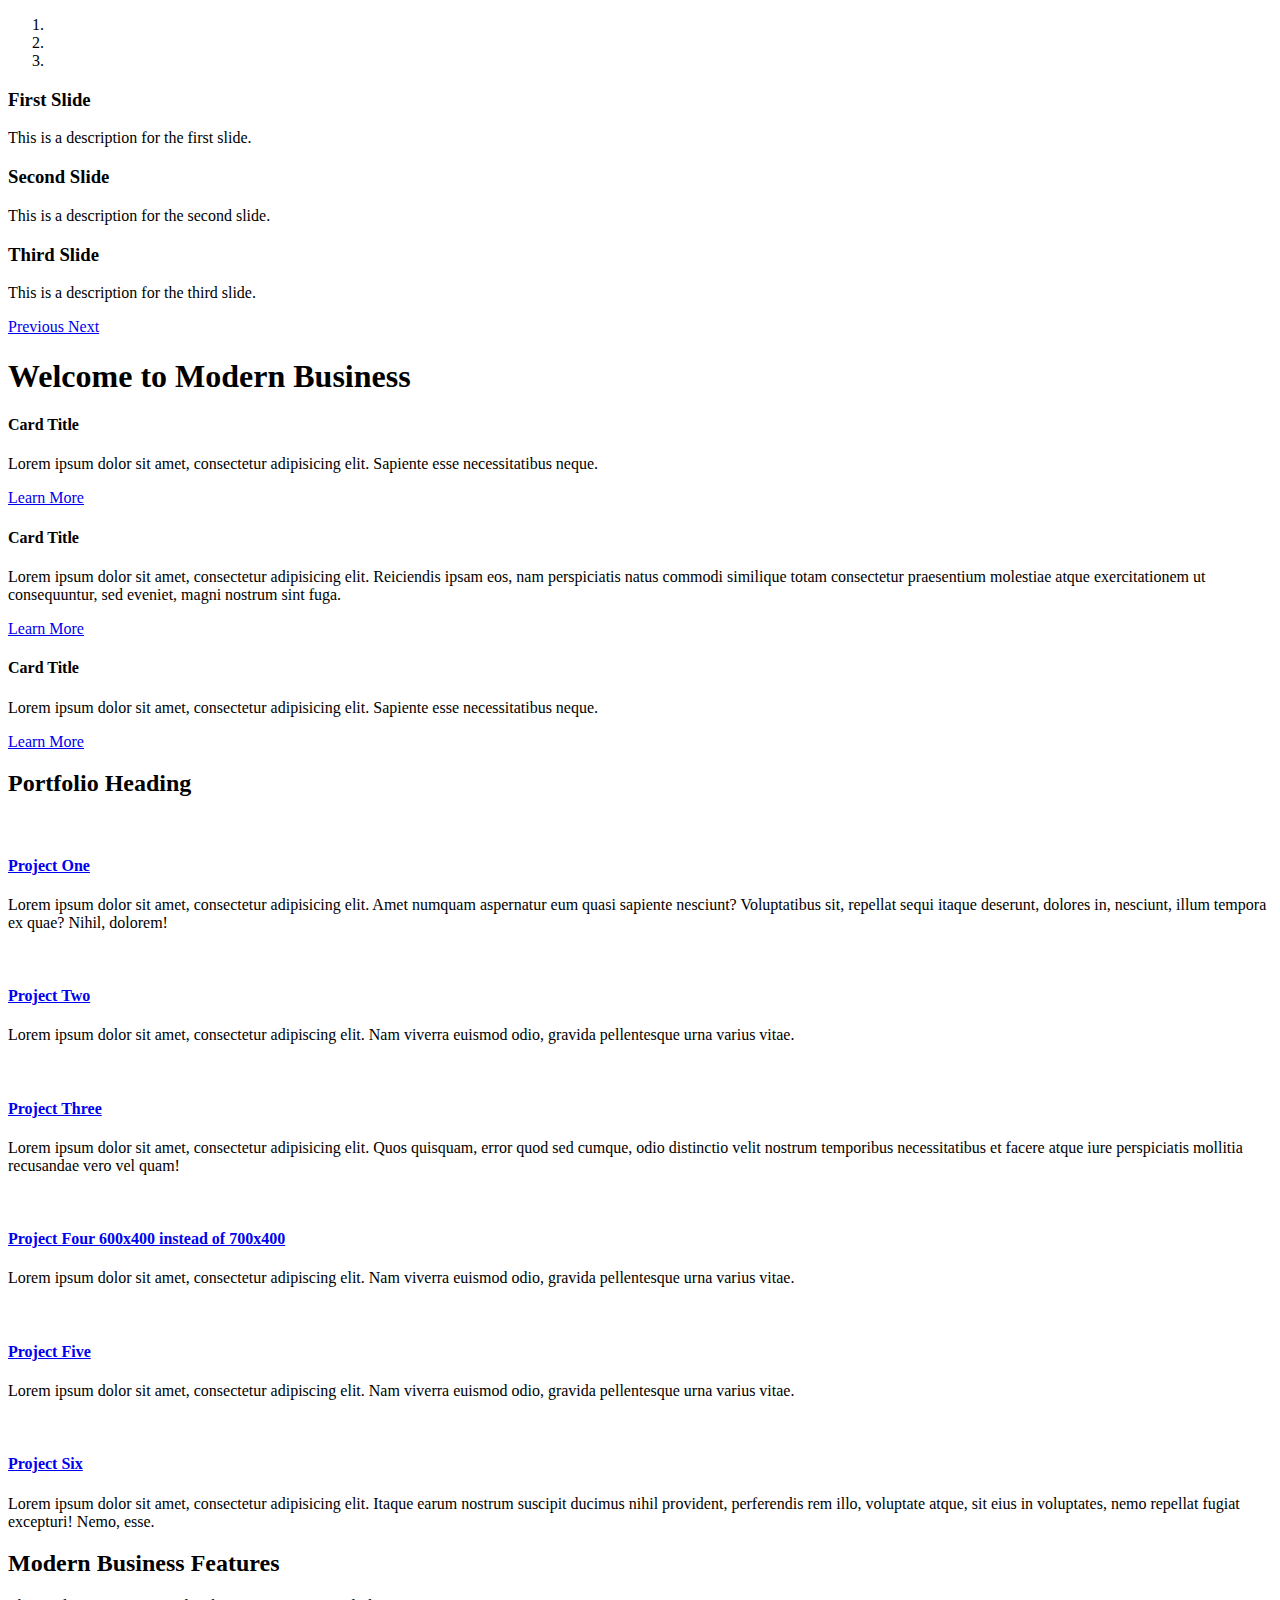
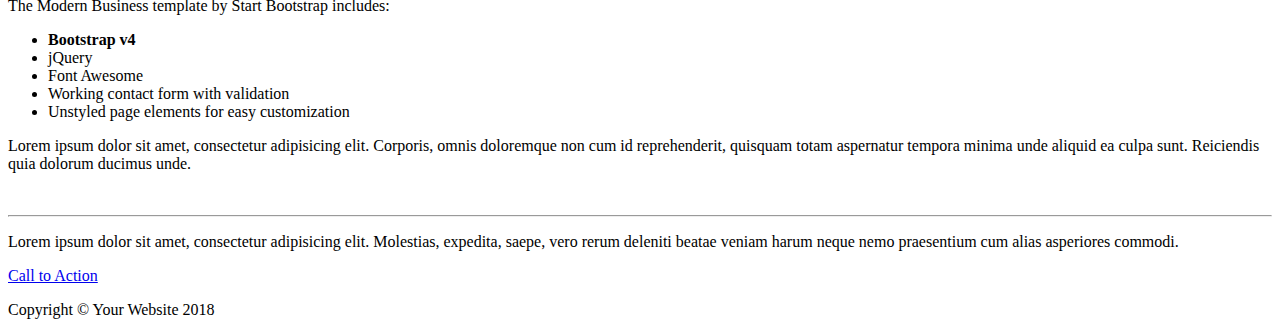
==== index.html @ fb36be90 "added favicon" ====
<!DOCTYPE html>
<html lang="en">

<head>

  <meta charset="utf-8">
  <meta http-equiv="X-UA-Compatible" content="IE=edge">

<meta name="viewport" content="width=device-width, initial-scale-1, shrink-to-fit=no">



  <meta name="description" content="Lunai Crystal">
  <meta name="author" content="Cynthia Prentice">

  <title>Lunai Crystal</title>

  <!-- Bootstrap core CSS -->
  <link href="vendor/bootstrap/css/bootstrap.min.css" rel="stylesheet">

  <!-- Custom styles for this template -->
  <link href="css/modern-business.css" rel="stylesheet">
  <link href="css/style.css" rel="stylesheet">
  <link rel="shortcut icon" href="./images/favicon-32x32.png" type="image/x-icon">
  
</head>

<body>

  <!-- (1)Navigation -->
  <!-- TODO implement responsive navigation that matches your IA design -->
  <!-- TODO put this nav on every page -->
  <nav class="navbar navbar-expand-lg navbar-dark bg-dark fixed-top">
    
  </nav>

  <header>
    <div id="carouselExampleIndicators" class="carousel slide" data-ride="carousel">
      <ol class="carousel-indicators">
        <li data-target="#carouselExampleIndicators" data-slide-to="0" class="active"></li>
        <li data-target="#carouselExampleIndicators" data-slide-to="1"></li>
        <li data-target="#carouselExampleIndicators" data-slide-to="2"></li>
      </ol>

      <!-- Wrapper for slides -->

      <!-- TODO: (2)Add images to your repository and update this code so the carousel has proper slides. -->

      <div class="carousel-inner" role="listbox">
        <!-- Slide One - Set the background image for this slide in the line below -->
        <div class="carousel-item active" style="background-image: url('http://placehold.it/1900x1080')">
          <div class="carousel-caption d-none d-md-block">
            <h3>First Slide</h3>
            <p>This is a description for the first slide.</p>
          </div>
        </div>
        <!-- Slide Two - Set the background image for this slide in the line below -->
        <div class="carousel-item" style="background-image: url('http://placehold.it/1900x1080')">
          <div class="carousel-caption d-none d-md-block">
            <h3>Second Slide</h3>
            <p>This is a description for the second slide.</p>
          </div>
        </div>
        <!-- Slide Three - Set the background image for this slide in the line below -->
        <div class="carousel-item" style="background-image: url('http://placehold.it/1900x1080')">
          <div class="carousel-caption d-none d-md-block">
            <h3>Third Slide</h3>
            <p>This is a description for the third slide.</p>
          </div>
        </div>
      </div>
      <a class="carousel-control-prev" href="#carouselExampleIndicators" role="button" data-slide="prev">
        <span class="carousel-control-prev-icon" aria-hidden="true"></span>
        <span class="sr-only">Previous</span>
      </a>
      <a class="carousel-control-next" href="#carouselExampleIndicators" role="button" data-slide="next">
        <span class="carousel-control-next-icon" aria-hidden="true"></span>
        <span class="sr-only">Next</span>
      </a>
    </div>
  </header>

  <!-- Page Content -->
  <div class="container">
    <h1 class="my-4">Welcome to Modern Business</h1>

    <!-- Marketing Icons Section -->
    <div class="row">
      <div class="col-lg-4 mb-4">
        <div class="card h-100">
          <h4 class="card-header">Card Title</h4>
          <div class="card-body">
            <p class="card-text">Lorem ipsum dolor sit amet, consectetur adipisicing elit. Sapiente esse necessitatibus neque.</p>
          </div>
          <div class="card-footer">
            <a href="#" class="btn btn-primary">Learn More</a>
          </div>
        </div>
      </div>
      <div class="col-lg-4 mb-4">
        <div class="card h-100">
          <h4 class="card-header">Card Title</h4>
          <div class="card-body">
            <p class="card-text">Lorem ipsum dolor sit amet, consectetur adipisicing elit. Reiciendis ipsam eos, nam perspiciatis natus commodi
              similique totam consectetur praesentium molestiae atque exercitationem ut consequuntur, sed eveniet, magni
              nostrum sint fuga.</p>
              </div>
          <div class="card-footer">
            <a href="#" class="btn btn-primary">Learn More</a>
          </div>
        </div>
      </div>
      <div class="col-lg-4 mb-4">
        <div class="card h-100">
          <h4 class="card-header">Card Title</h4>
          <div class="card-body">
            <p class="card-text">Lorem ipsum dolor sit amet, consectetur adipisicing elit. Sapiente esse necessitatibus neque.</p>
          </div>
          <div class="card-footer">
            <a href="#" class="btn btn-primary">Learn More</a>
          </div>
        </div>
      </div>
    </div>
    <!-- /.row -->


    <!-- Portfolio Section -->
     <!-- (3)TODO: Add the proper "row" and "col" classes to make this display work the way it should. -->
    <!-- This section shoudld be contained in a row. -->
    <!-- This section should have columns that are 4 units wide at size "md" and above, but 6 units wide at size "sm" and below. -->

    <h2>Portfolio Heading</h2>

    <div class="row">
      <div class="portfolio-item">
        <div class="card h-100">
          <a href="#">
            <img class="card-img-top" src="http://placehold.it/700x450" alt="">
          </a>
          <div class="card-body">
            <h4 class="card-title">
              <a href="#">Project One</a>
            </h4>
            <p class="card-text">Lorem ipsum dolor sit amet, consectetur adipisicing elit. Amet numquam aspernatur eum quasi sapiente nesciunt?
              Voluptatibus sit, repellat sequi itaque deserunt, dolores in, nesciunt, illum tempora ex quae? Nihil, dolorem!</p>
          </div>
        </div>
      </div>
      <div class="portfolio-item">
        <div class="card h-100">
          <a href="#">
            <img class="card-img-top" src="http://placehold.it/700x450" alt="">
          </a>
                    <div class="card-body">
            <h4 class="card-title">
              <a href="#">Project Two</a>
            </h4>
            <p class="card-text">Lorem ipsum dolor sit amet, consectetur adipiscing elit. Nam viverra euismod odio, gravida pellentesque urna
              varius vitae.</p>
        </div>
      </div>
    </div>
    <div class="portfolio-item">
      <div class="card h-100">
        <a href="#">
          <img class="card-img-top" src="http://placehold.it/700x450" alt="">
        </a>
        <div class="card-body">       
               <h4 class="card-title">
          <a href="#">Project Three</a>
        </h4>
        <p class="card-text">Lorem ipsum dolor sit amet, consectetur adipisicing elit. Quos quisquam, error quod sed cumque, odio distinctio
          velit nostrum temporibus necessitatibus et facere atque iure perspiciatis mollitia recusandae vero vel quam!</p>
      </div>
        </div>
      </div>
      <div class="portfolio-item">
        <div class="card h-100">
          <a href="#">
            <img class="card-img-top" src="http://placehold.it/700x450" alt="">
          </a>
          <div class="card-body">
            <h4 class="card-title">
              <a href="#">Project Four 600x400 instead of 700x400</a>
            </h4>
            <p class="card-text">Lorem ipsum dolor sit amet, consectetur adipiscing elit. Nam viverra euismod odio, gravida pellentesque urna
              varius vitae.</p>
          </div>
        </div>
      </div>
      <div class="portfolio-item">
        <div class="card h-100">
          <a href="#">
            <img class="card-img-top" src="http://placehold.it/700x450" alt="">
          </a>
          <div class="card-body">
            <h4 class="card-title">
              <a href="#">Project Five</a>
            </h4>
            <p class="card-text">Lorem ipsum dolor sit amet, consectetur adipiscing elit. Nam viverra euismod odio, gravida pellentesque urna
              varius vitae.</p>
          </div>
        </div>
      </div>
      <div class="portfolio-item">
        <div class="card h-100">
          <a href="#">
            <img class="card-img-top" src="http://placehold.it/700x450" alt="">
          </a>
          <div class="card-body">
            <h4 class="card-title">
              <a href="#">Project Six</a>
            </h4>
            <p class="card-text">Lorem ipsum dolor sit amet, consectetur adipisicing elit. Itaque earum nostrum suscipit ducimus nihil provident,
              perferendis rem illo, voluptate atque, sit eius in voluptates, nemo repellat fugiat excepturi! Nemo, esse.</p>
          </div>
        </div>
      </div>
    </div>
    <!-- /.row -->

    <!-- Features Section -->
    <div class="row">
      <div class="col-lg-6">
        <h2>Modern Business Features</h2>
        <p>The Modern Business template by Start Bootstrap includes:</p>
        <ul>
          <li>
            <strong>Bootstrap v4</strong>
          </li>
          <li>jQuery</li>
          <li>Font Awesome</li>
          <li>Working contact form with validation</li>
          <li>Unstyled page elements for easy customization</li>
        </ul>
        <p>Lorem ipsum dolor sit amet, consectetur adipisicing elit. Corporis, omnis doloremque non cum id reprehenderit, quisquam
            totam aspernatur tempora minima unde aliquid ea culpa sunt. Reiciendis quia dolorum ducimus unde.
          </p>      
        </div>
      <div class="col-lg-6">
        <img class="img-fluid rounded" src="http://placehold.it/700x450" alt="">
      </div>
    </div>
    <!-- /.row -->

    <hr>

    <!-- Call to Action Section -->
    <div class="row mb-4">
        <div class="col-md-8">
            <p>Lorem ipsum dolor sit amet, consectetur adipisicing elit. Molestias, expedita, saepe, vero rerum deleniti beatae
              veniam harum neque nemo praesentium cum alias asperiores commodi.</p>
          </div>
      <div class="col-md-4">
        <a class="btn btn-lg btn-secondary btn-block" href="#">Call to Action</a>
      </div>
    </div>

  </div>
  <!-- /.container -->

  <!-- Footer -->
  <footer class="py-5 bg-dark">
  <!-- (4)TODO User flex-box to replace the centered paragraph with copyright and date with 2 paragraphs: the first paragraph is left aligned and contains copyright and date 
      and one that is right aligned and contains your name.
      Put the footer on every page.
    -->
    <div class="container">
        <p class="m-0 text-center text-white">Copyright &copy; Your Website 2018</p>
      </div>
    <!-- /.container -->
  </footer>

  <!-- Bootstrap core JavaScript -->
  <script src="vendor/jquery/jquery.min.js"></script>
  <script src="vendor/bootstrap/js/bootstrap.bundle.min.js"></script>

</body>

</html>
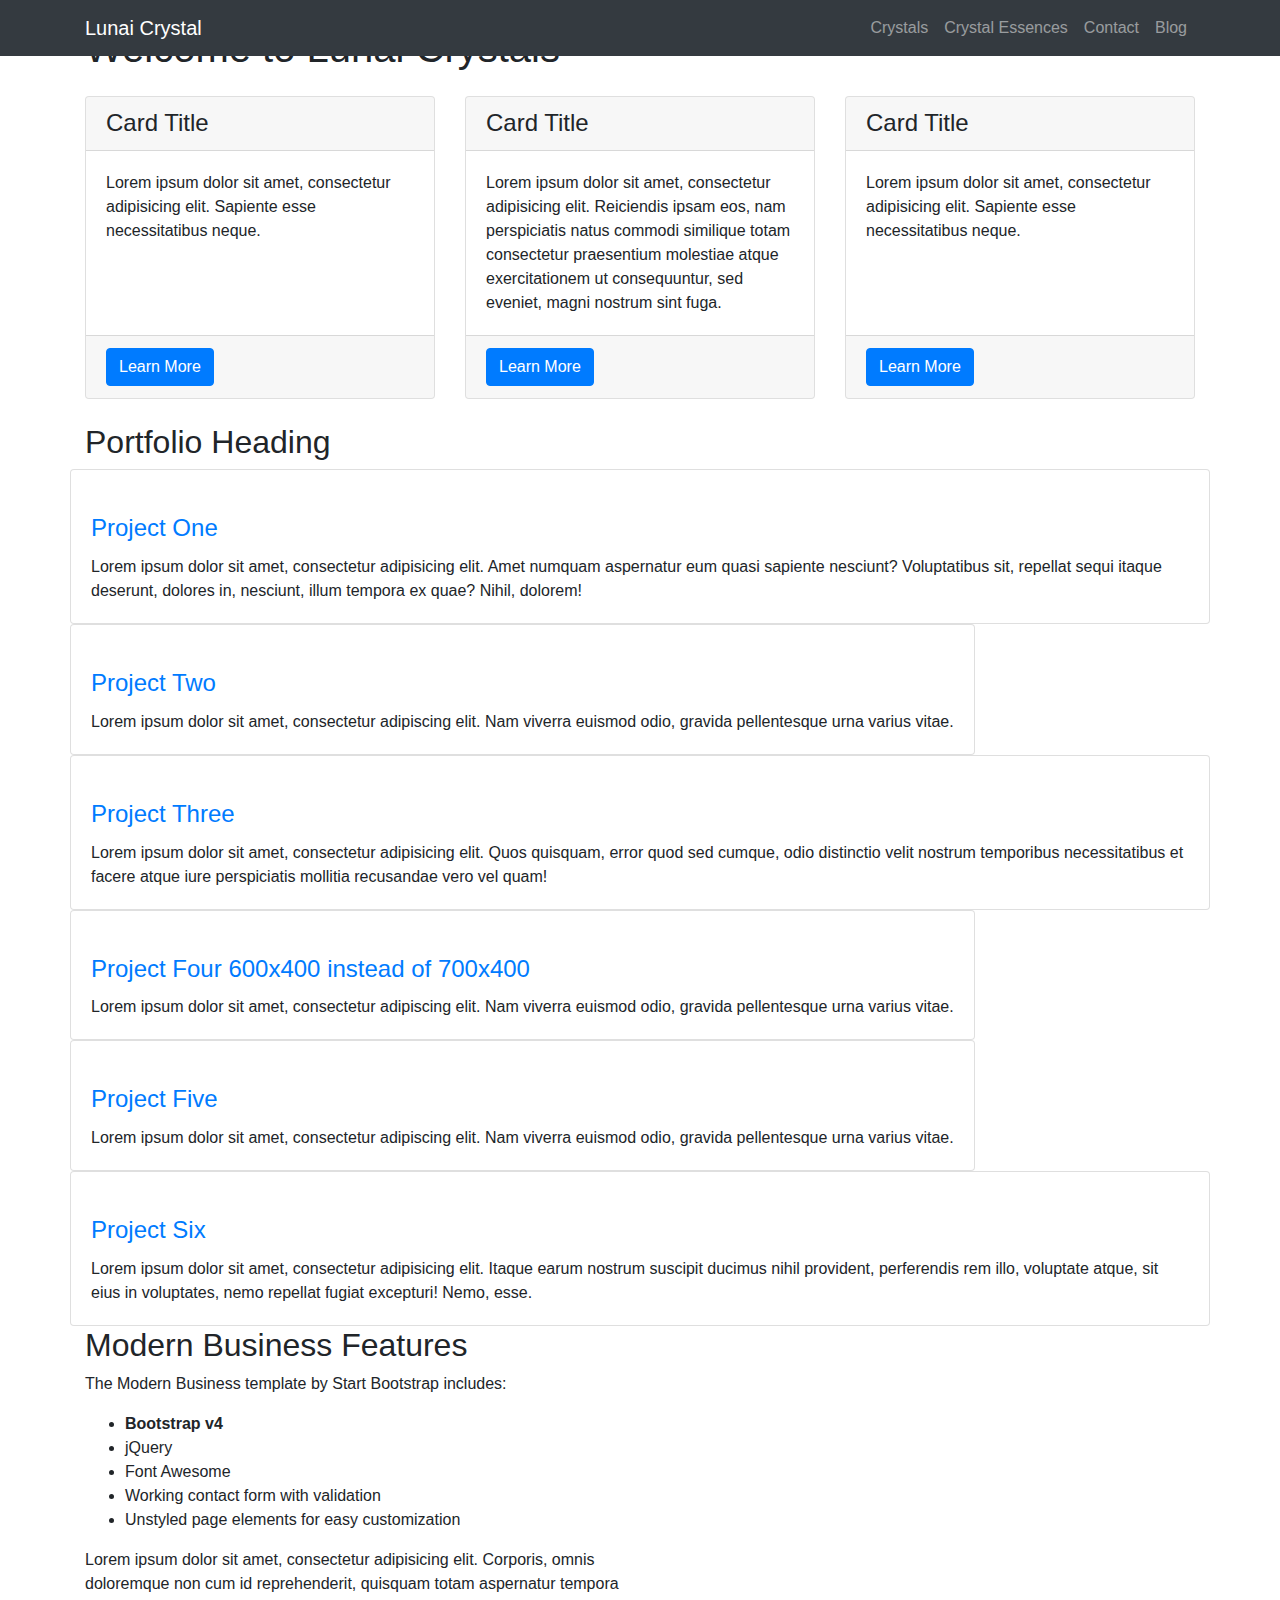
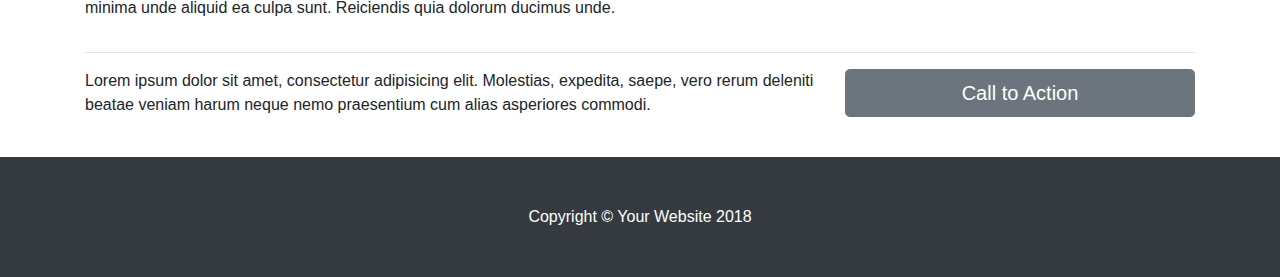
==== commit 8680cfba: "added nav bar to all pages and carousel to index.html" ====
--- a/index.html
+++ b/index.html
@@ -6,7 +6,7 @@
   <meta charset="utf-8">
   <meta http-equiv="X-UA-Compatible" content="IE=edge">
 
-<meta name="viewport" content="width=device-width, initial-scale-1, shrink-to-fit=no">
+  <meta name="viewport" content="width=device-width, initial-scale-1, shrink-to-fit=no">
 
 
 
@@ -22,16 +22,37 @@
   <link href="css/modern-business.css" rel="stylesheet">
   <link href="css/style.css" rel="stylesheet">
   <link rel="shortcut icon" href="./images/favicon-32x32.png" type="image/x-icon">
-  
+
 </head>
 
 <body>
 
-  <!-- (1)Navigation -->
-  <!-- TODO implement responsive navigation that matches your IA design -->
-  <!-- TODO put this nav on every page -->
-  <nav class="navbar navbar-expand-lg navbar-dark bg-dark fixed-top">
-    
+   <!-- Navigation -->
+  <nav class="navbar fixed-top navbar-expand-lg navbar-dark bg-dark fixed-top">
+    <div class="container">
+      <a class="navbar-brand" href="index.html">Lunai Crystal</a>
+      <button class="navbar-toggler navbar-toggler-right" type="button" data-toggle="collapse"
+        data-target="#navbarResponsive" aria-controls="navbarResponsive" aria-expanded="false"
+        aria-label="Toggle navigation">
+        <span class="navbar-toggler-icon"></span>
+      </button>
+      <div class="collapse navbar-collapse" id="navbarResponsive">
+        <ul class="navbar-nav ml-auto">
+          <li class="nav-item">
+            <a class="nav-link" href="Crystals.html">Crystals</a>
+          </li>
+          <li class="nav-item">
+            <a class="nav-link" href="Crystals_Essences.html">Crystal Essences</a>
+          </li>
+          <li class="nav-item">
+            <a class="nav-link" href="contact.html">Contact</a>
+          </li>
+          <li class="nav-item">
+            <a class="nav-link" href="blog.html">Blog</a>
+          </li>
+        </ul>
+      </div>
+    </div>
   </nav>
 
   <header>
@@ -47,25 +68,22 @@
       <!-- TODO: (2)Add images to your repository and update this code so the carousel has proper slides. -->
 
       <div class="carousel-inner" role="listbox">
-        <!-- Slide One - Set the background image for this slide in the line below -->
-        <div class="carousel-item active" style="background-image: url('http://placehold.it/1900x1080')">
+        <!-- Slide One  -->
+        <div class="carousel-item active" style="background-image: url('images/carousel/multicolor_stones_1900x1080.jpg')">
           <div class="carousel-caption d-none d-md-block">
-            <h3>First Slide</h3>
-            <p>This is a description for the first slide.</p>
-          </div>
-        </div>
-        <!-- Slide Two - Set the background image for this slide in the line below -->
-        <div class="carousel-item" style="background-image: url('http://placehold.it/1900x1080')">
+            
+          </div>
+        </div>
+        <!-- Slide Two -->
+        <div class="carousel-item" style="background-image: url('images/carousel/Blue_crystals_1900x1080.jpg')">
           <div class="carousel-caption d-none d-md-block">
-            <h3>Second Slide</h3>
-            <p>This is a description for the second slide.</p>
-          </div>
-        </div>
-        <!-- Slide Three - Set the background image for this slide in the line below -->
-        <div class="carousel-item" style="background-image: url('http://placehold.it/1900x1080')">
+           
+          </div>
+        </div>
+        <!-- Slide Three -->
+        <div class="carousel-item" style="background-image: url('images/carousel/AmethystCloseUp_1900x1080.jpg')">
           <div class="carousel-caption d-none d-md-block">
-            <h3>Third Slide</h3>
-            <p>This is a description for the third slide.</p>
+           
           </div>
         </div>
       </div>
@@ -82,7 +100,7 @@
 
   <!-- Page Content -->
   <div class="container">
-    <h1 class="my-4">Welcome to Modern Business</h1>
+    <h1 class="my-4">Welcome to Lunai Crystals</h1>
 
     <!-- Marketing Icons Section -->
     <div class="row">
@@ -90,7 +108,8 @@
         <div class="card h-100">
           <h4 class="card-header">Card Title</h4>
           <div class="card-body">
-            <p class="card-text">Lorem ipsum dolor sit amet, consectetur adipisicing elit. Sapiente esse necessitatibus neque.</p>
+            <p class="card-text">Lorem ipsum dolor sit amet, consectetur adipisicing elit. Sapiente esse necessitatibus
+              neque.</p>
           </div>
           <div class="card-footer">
             <a href="#" class="btn btn-primary">Learn More</a>
@@ -101,10 +120,11 @@
         <div class="card h-100">
           <h4 class="card-header">Card Title</h4>
           <div class="card-body">
-            <p class="card-text">Lorem ipsum dolor sit amet, consectetur adipisicing elit. Reiciendis ipsam eos, nam perspiciatis natus commodi
+            <p class="card-text">Lorem ipsum dolor sit amet, consectetur adipisicing elit. Reiciendis ipsam eos, nam
+              perspiciatis natus commodi
               similique totam consectetur praesentium molestiae atque exercitationem ut consequuntur, sed eveniet, magni
               nostrum sint fuga.</p>
-              </div>
+          </div>
           <div class="card-footer">
             <a href="#" class="btn btn-primary">Learn More</a>
           </div>
@@ -114,7 +134,8 @@
         <div class="card h-100">
           <h4 class="card-header">Card Title</h4>
           <div class="card-body">
-            <p class="card-text">Lorem ipsum dolor sit amet, consectetur adipisicing elit. Sapiente esse necessitatibus neque.</p>
+            <p class="card-text">Lorem ipsum dolor sit amet, consectetur adipisicing elit. Sapiente esse necessitatibus
+              neque.</p>
           </div>
           <div class="card-footer">
             <a href="#" class="btn btn-primary">Learn More</a>
@@ -126,7 +147,7 @@
 
 
     <!-- Portfolio Section -->
-     <!-- (3)TODO: Add the proper "row" and "col" classes to make this display work the way it should. -->
+    <!-- (3)TODO: Add the proper "row" and "col" classes to make this display work the way it should. -->
     <!-- This section shoudld be contained in a row. -->
     <!-- This section should have columns that are 4 units wide at size "md" and above, but 6 units wide at size "sm" and below. -->
 
@@ -142,37 +163,42 @@
             <h4 class="card-title">
               <a href="#">Project One</a>
             </h4>
-            <p class="card-text">Lorem ipsum dolor sit amet, consectetur adipisicing elit. Amet numquam aspernatur eum quasi sapiente nesciunt?
-              Voluptatibus sit, repellat sequi itaque deserunt, dolores in, nesciunt, illum tempora ex quae? Nihil, dolorem!</p>
-          </div>
-        </div>
-      </div>
-      <div class="portfolio-item">
-        <div class="card h-100">
-          <a href="#">
-            <img class="card-img-top" src="http://placehold.it/700x450" alt="">
-          </a>
-                    <div class="card-body">
+            <p class="card-text">Lorem ipsum dolor sit amet, consectetur adipisicing elit. Amet numquam aspernatur eum
+              quasi sapiente nesciunt?
+              Voluptatibus sit, repellat sequi itaque deserunt, dolores in, nesciunt, illum tempora ex quae? Nihil,
+              dolorem!</p>
+          </div>
+        </div>
+      </div>
+      <div class="portfolio-item">
+        <div class="card h-100">
+          <a href="#">
+            <img class="card-img-top" src="http://placehold.it/700x450" alt="">
+          </a>
+          <div class="card-body">
             <h4 class="card-title">
               <a href="#">Project Two</a>
             </h4>
-            <p class="card-text">Lorem ipsum dolor sit amet, consectetur adipiscing elit. Nam viverra euismod odio, gravida pellentesque urna
+            <p class="card-text">Lorem ipsum dolor sit amet, consectetur adipiscing elit. Nam viverra euismod odio,
+              gravida pellentesque urna
               varius vitae.</p>
-        </div>
-      </div>
-    </div>
-    <div class="portfolio-item">
-      <div class="card h-100">
-        <a href="#">
-          <img class="card-img-top" src="http://placehold.it/700x450" alt="">
-        </a>
-        <div class="card-body">       
-               <h4 class="card-title">
-          <a href="#">Project Three</a>
-        </h4>
-        <p class="card-text">Lorem ipsum dolor sit amet, consectetur adipisicing elit. Quos quisquam, error quod sed cumque, odio distinctio
-          velit nostrum temporibus necessitatibus et facere atque iure perspiciatis mollitia recusandae vero vel quam!</p>
-      </div>
+          </div>
+        </div>
+      </div>
+      <div class="portfolio-item">
+        <div class="card h-100">
+          <a href="#">
+            <img class="card-img-top" src="http://placehold.it/700x450" alt="">
+          </a>
+          <div class="card-body">
+            <h4 class="card-title">
+              <a href="#">Project Three</a>
+            </h4>
+            <p class="card-text">Lorem ipsum dolor sit amet, consectetur adipisicing elit. Quos quisquam, error quod sed
+              cumque, odio distinctio
+              velit nostrum temporibus necessitatibus et facere atque iure perspiciatis mollitia recusandae vero vel
+              quam!</p>
+          </div>
         </div>
       </div>
       <div class="portfolio-item">
@@ -184,7 +210,8 @@
             <h4 class="card-title">
               <a href="#">Project Four 600x400 instead of 700x400</a>
             </h4>
-            <p class="card-text">Lorem ipsum dolor sit amet, consectetur adipiscing elit. Nam viverra euismod odio, gravida pellentesque urna
+            <p class="card-text">Lorem ipsum dolor sit amet, consectetur adipiscing elit. Nam viverra euismod odio,
+              gravida pellentesque urna
               varius vitae.</p>
           </div>
         </div>
@@ -198,7 +225,8 @@
             <h4 class="card-title">
               <a href="#">Project Five</a>
             </h4>
-            <p class="card-text">Lorem ipsum dolor sit amet, consectetur adipiscing elit. Nam viverra euismod odio, gravida pellentesque urna
+            <p class="card-text">Lorem ipsum dolor sit amet, consectetur adipiscing elit. Nam viverra euismod odio,
+              gravida pellentesque urna
               varius vitae.</p>
           </div>
         </div>
@@ -212,8 +240,10 @@
             <h4 class="card-title">
               <a href="#">Project Six</a>
             </h4>
-            <p class="card-text">Lorem ipsum dolor sit amet, consectetur adipisicing elit. Itaque earum nostrum suscipit ducimus nihil provident,
-              perferendis rem illo, voluptate atque, sit eius in voluptates, nemo repellat fugiat excepturi! Nemo, esse.</p>
+            <p class="card-text">Lorem ipsum dolor sit amet, consectetur adipisicing elit. Itaque earum nostrum suscipit
+              ducimus nihil provident,
+              perferendis rem illo, voluptate atque, sit eius in voluptates, nemo repellat fugiat excepturi! Nemo, esse.
+            </p>
           </div>
         </div>
       </div>
@@ -234,10 +264,11 @@
           <li>Working contact form with validation</li>
           <li>Unstyled page elements for easy customization</li>
         </ul>
-        <p>Lorem ipsum dolor sit amet, consectetur adipisicing elit. Corporis, omnis doloremque non cum id reprehenderit, quisquam
-            totam aspernatur tempora minima unde aliquid ea culpa sunt. Reiciendis quia dolorum ducimus unde.
-          </p>      
-        </div>
+        <p>Lorem ipsum dolor sit amet, consectetur adipisicing elit. Corporis, omnis doloremque non cum id
+          reprehenderit, quisquam
+          totam aspernatur tempora minima unde aliquid ea culpa sunt. Reiciendis quia dolorum ducimus unde.
+        </p>
+      </div>
       <div class="col-lg-6">
         <img class="img-fluid rounded" src="http://placehold.it/700x450" alt="">
       </div>
@@ -248,10 +279,11 @@
 
     <!-- Call to Action Section -->
     <div class="row mb-4">
-        <div class="col-md-8">
-            <p>Lorem ipsum dolor sit amet, consectetur adipisicing elit. Molestias, expedita, saepe, vero rerum deleniti beatae
-              veniam harum neque nemo praesentium cum alias asperiores commodi.</p>
-          </div>
+      <div class="col-md-8">
+        <p>Lorem ipsum dolor sit amet, consectetur adipisicing elit. Molestias, expedita, saepe, vero rerum deleniti
+          beatae
+          veniam harum neque nemo praesentium cum alias asperiores commodi.</p>
+      </div>
       <div class="col-md-4">
         <a class="btn btn-lg btn-secondary btn-block" href="#">Call to Action</a>
       </div>
@@ -262,13 +294,13 @@
 
   <!-- Footer -->
   <footer class="py-5 bg-dark">
-  <!-- (4)TODO User flex-box to replace the centered paragraph with copyright and date with 2 paragraphs: the first paragraph is left aligned and contains copyright and date 
+    <!-- (4)TODO User flex-box to replace the centered paragraph with copyright and date with 2 paragraphs: the first paragraph is left aligned and contains copyright and date 
       and one that is right aligned and contains your name.
       Put the footer on every page.
     -->
     <div class="container">
-        <p class="m-0 text-center text-white">Copyright &copy; Your Website 2018</p>
-      </div>
+      <p class="m-0 text-center text-white">Copyright &copy; Your Website 2018</p>
+    </div>
     <!-- /.container -->
   </footer>
 
@@ -278,4 +310,4 @@
 
 </body>
 
-</html>
+</html>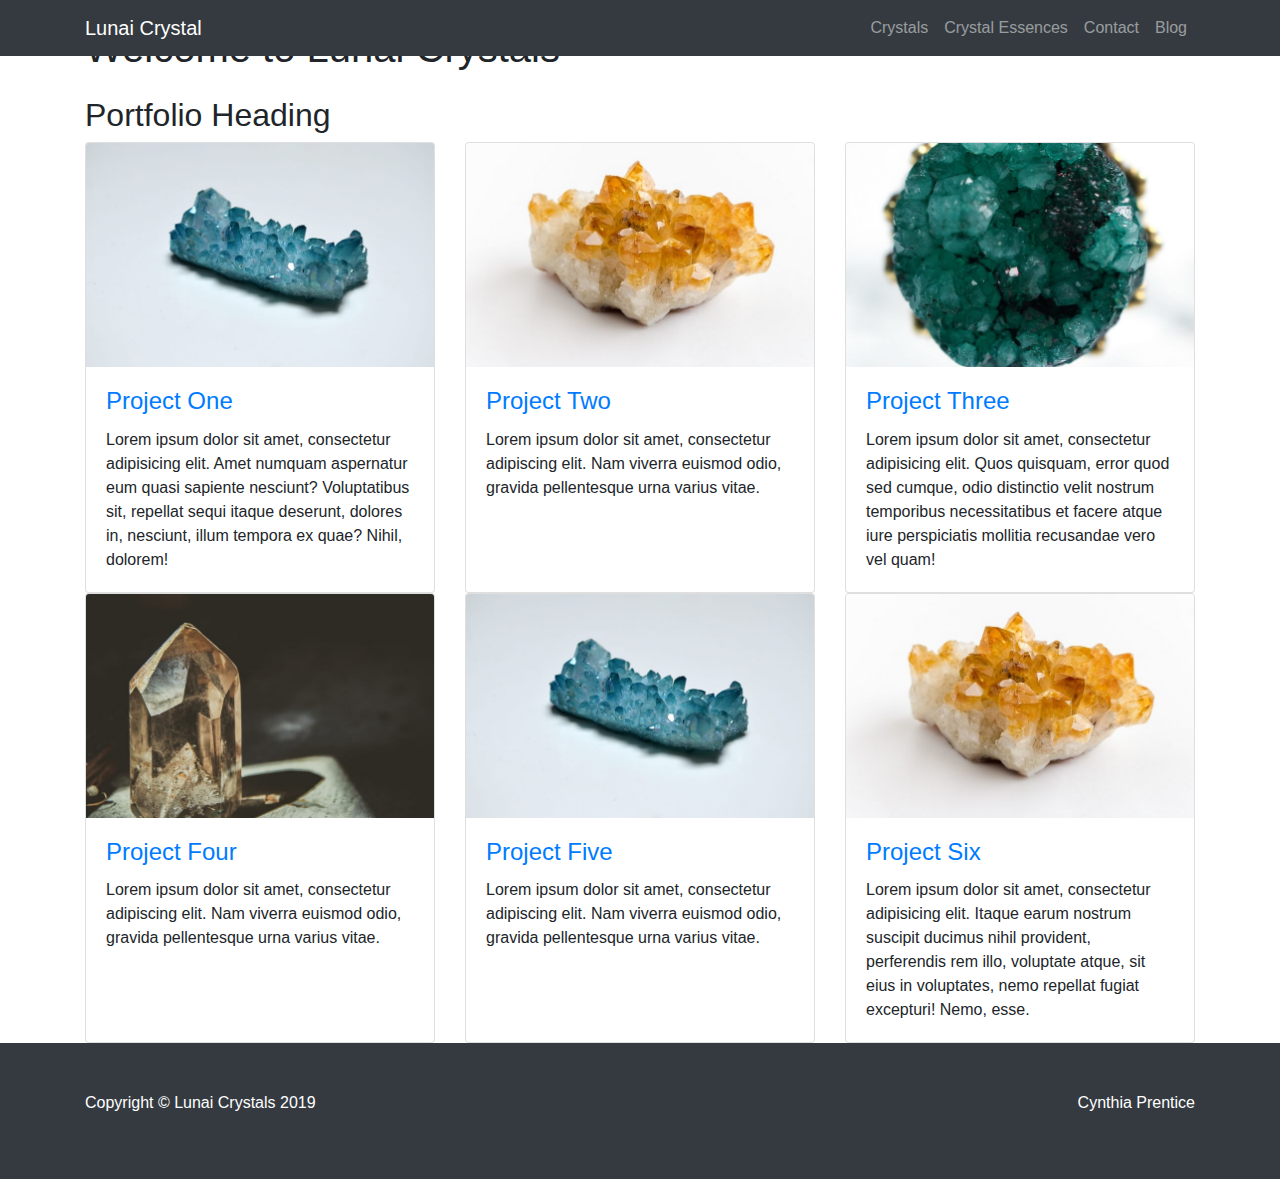
==== commit b66380d5: "updated portfolio and footer" ====
--- a/index.html
+++ b/index.html
@@ -6,8 +6,8 @@
   <meta charset="utf-8">
   <meta http-equiv="X-UA-Compatible" content="IE=edge">
 
+  <!-- set mobile rendering -->
   <meta name="viewport" content="width=device-width, initial-scale-1, shrink-to-fit=no">
-
 
 
   <meta name="description" content="Lunai Crystal">
@@ -27,7 +27,7 @@
 
 <body>
 
-   <!-- Navigation -->
+  <!-- Navigation -->
   <nav class="navbar fixed-top navbar-expand-lg navbar-dark bg-dark fixed-top">
     <div class="container">
       <a class="navbar-brand" href="index.html">Lunai Crystal</a>
@@ -65,25 +65,24 @@
 
       <!-- Wrapper for slides -->
 
-      <!-- TODO: (2)Add images to your repository and update this code so the carousel has proper slides. -->
-
       <div class="carousel-inner" role="listbox">
         <!-- Slide One  -->
-        <div class="carousel-item active" style="background-image: url('images/carousel/multicolor_stones_1900x1080.jpg')">
+        <div class="carousel-item active"
+          style="background-image: url('images/carousel/multicolor_stones_1900x1080.jpg')">
           <div class="carousel-caption d-none d-md-block">
-            
+
           </div>
         </div>
         <!-- Slide Two -->
         <div class="carousel-item" style="background-image: url('images/carousel/Blue_crystals_1900x1080.jpg')">
           <div class="carousel-caption d-none d-md-block">
-           
+
           </div>
         </div>
         <!-- Slide Three -->
         <div class="carousel-item" style="background-image: url('images/carousel/AmethystCloseUp_1900x1080.jpg')">
           <div class="carousel-caption d-none d-md-block">
-           
+
           </div>
         </div>
       </div>
@@ -102,206 +101,103 @@
   <div class="container">
     <h1 class="my-4">Welcome to Lunai Crystals</h1>
 
-    <!-- Marketing Icons Section -->
+    <!-- Portfolio Section -->
+    <h2>Portfolio Heading</h2>
+
     <div class="row">
-      <div class="col-lg-4 mb-4">
-        <div class="card h-100">
-          <h4 class="card-header">Card Title</h4>
-          <div class="card-body">
-            <p class="card-text">Lorem ipsum dolor sit amet, consectetur adipisicing elit. Sapiente esse necessitatibus
-              neque.</p>
-          </div>
-          <div class="card-footer">
-            <a href="#" class="btn btn-primary">Learn More</a>
-          </div>
-        </div>
-      </div>
-      <div class="col-lg-4 mb-4">
-        <div class="card h-100">
-          <h4 class="card-header">Card Title</h4>
-          <div class="card-body">
-            <p class="card-text">Lorem ipsum dolor sit amet, consectetur adipisicing elit. Reiciendis ipsam eos, nam
-              perspiciatis natus commodi
-              similique totam consectetur praesentium molestiae atque exercitationem ut consequuntur, sed eveniet, magni
-              nostrum sint fuga.</p>
-          </div>
-          <div class="card-footer">
-            <a href="#" class="btn btn-primary">Learn More</a>
-          </div>
-        </div>
-      </div>
-      <div class="col-lg-4 mb-4">
-        <div class="card h-100">
-          <h4 class="card-header">Card Title</h4>
-          <div class="card-body">
-            <p class="card-text">Lorem ipsum dolor sit amet, consectetur adipisicing elit. Sapiente esse necessitatibus
-              neque.</p>
-          </div>
-          <div class="card-footer">
-            <a href="#" class="btn btn-primary">Learn More</a>
-          </div>
-        </div>
-      </div>
-    </div>
-    <!-- /.row -->
-
-
-    <!-- Portfolio Section -->
-    <!-- (3)TODO: Add the proper "row" and "col" classes to make this display work the way it should. -->
-    <!-- This section shoudld be contained in a row. -->
-    <!-- This section should have columns that are 4 units wide at size "md" and above, but 6 units wide at size "sm" and below. -->
-
-    <h2>Portfolio Heading</h2>
-
-    <div class="row">
-      <div class="portfolio-item">
-        <div class="card h-100">
-          <a href="#">
-            <img class="card-img-top" src="http://placehold.it/700x450" alt="">
-          </a>
+      <div class="col-lg-4 col-sm-6 portfolio-item">
+        <div class="card h-100">
+          <a href="#"><img class="card-img-top" src="images/Portfolio/Aqua_700x450.jpg" alt="Aqua Crystal"></a>
           <div class="card-body">
             <h4 class="card-title">
               <a href="#">Project One</a>
             </h4>
             <p class="card-text">Lorem ipsum dolor sit amet, consectetur adipisicing elit. Amet numquam aspernatur eum
-              quasi sapiente nesciunt?
-              Voluptatibus sit, repellat sequi itaque deserunt, dolores in, nesciunt, illum tempora ex quae? Nihil,
-              dolorem!</p>
-          </div>
-        </div>
-      </div>
-      <div class="portfolio-item">
-        <div class="card h-100">
-          <a href="#">
-            <img class="card-img-top" src="http://placehold.it/700x450" alt="">
-          </a>
+              quasi sapiente nesciunt? Voluptatibus sit, repellat sequi itaque deserunt, dolores in, nesciunt, illum
+              tempora ex quae? Nihil, dolorem!</p>
+          </div>
+        </div>
+      </div>
+      <div class="col-lg-4 col-sm-6 portfolio-item">
+        <div class="card h-100">
+          <a href="#"><img class="card-img-top" src="images/Portfolio/Citrine_700x450.jpg" alt="Citrine"></a>
           <div class="card-body">
             <h4 class="card-title">
               <a href="#">Project Two</a>
             </h4>
             <p class="card-text">Lorem ipsum dolor sit amet, consectetur adipiscing elit. Nam viverra euismod odio,
-              gravida pellentesque urna
-              varius vitae.</p>
-          </div>
-        </div>
-      </div>
-      <div class="portfolio-item">
-        <div class="card h-100">
-          <a href="#">
-            <img class="card-img-top" src="http://placehold.it/700x450" alt="">
-          </a>
+              gravida pellentesque urna varius vitae.</p>
+          </div>
+        </div>
+      </div>
+      <div class="col-lg-4 col-sm-6 portfolio-item">
+        <div class="card h-100">
+          <a href="#"><img class="card-img-top" src="images/Portfolio/Druzy_700x450.jpg" alt="Druzy Crystal"></a>
           <div class="card-body">
             <h4 class="card-title">
               <a href="#">Project Three</a>
             </h4>
             <p class="card-text">Lorem ipsum dolor sit amet, consectetur adipisicing elit. Quos quisquam, error quod sed
-              cumque, odio distinctio
-              velit nostrum temporibus necessitatibus et facere atque iure perspiciatis mollitia recusandae vero vel
-              quam!</p>
-          </div>
-        </div>
-      </div>
-      <div class="portfolio-item">
-        <div class="card h-100">
-          <a href="#">
-            <img class="card-img-top" src="http://placehold.it/700x450" alt="">
-          </a>
-          <div class="card-body">
-            <h4 class="card-title">
-              <a href="#">Project Four 600x400 instead of 700x400</a>
+              cumque, odio distinctio velit nostrum temporibus necessitatibus et facere atque iure perspiciatis mollitia
+              recusandae vero vel quam!</p>
+          </div>
+        </div>
+      </div>
+      <div class="col-lg-4 col-sm-6 portfolio-item">
+        <div class="card h-100">
+          <a href="#"><img class="card-img-top" src="images/Portfolio/Quartz_700x450.jpg" alt="Quartz Crystal"></a>
+          <div class="card-body">
+            <h4 class="card-title">
+              <a href="#">Project Four</a>
             </h4>
             <p class="card-text">Lorem ipsum dolor sit amet, consectetur adipiscing elit. Nam viverra euismod odio,
-              gravida pellentesque urna
-              varius vitae.</p>
-          </div>
-        </div>
-      </div>
-      <div class="portfolio-item">
-        <div class="card h-100">
-          <a href="#">
-            <img class="card-img-top" src="http://placehold.it/700x450" alt="">
-          </a>
+              gravida pellentesque urna varius vitae.</p>
+          </div>
+        </div>
+      </div>
+      <div class="col-lg-4 col-sm-6 portfolio-item">
+        <div class="card h-100">
+          <a href="#"><img class="card-img-top" src="images/Portfolio/Aqua_700x450.jpg" alt="Aqua Crystal"></a>
           <div class="card-body">
             <h4 class="card-title">
               <a href="#">Project Five</a>
             </h4>
             <p class="card-text">Lorem ipsum dolor sit amet, consectetur adipiscing elit. Nam viverra euismod odio,
-              gravida pellentesque urna
-              varius vitae.</p>
-          </div>
-        </div>
-      </div>
-      <div class="portfolio-item">
-        <div class="card h-100">
-          <a href="#">
-            <img class="card-img-top" src="http://placehold.it/700x450" alt="">
-          </a>
+              gravida pellentesque urna varius vitae.</p>
+          </div>
+        </div>
+      </div>
+      <div class="col-lg-4 col-sm-6 portfolio-item">
+        <div class="card h-100">
+          <a href="#"><img class="card-img-top" src="images/Portfolio/Citrine_700x450.jpg" alt="Citrine"></a>
           <div class="card-body">
             <h4 class="card-title">
               <a href="#">Project Six</a>
             </h4>
             <p class="card-text">Lorem ipsum dolor sit amet, consectetur adipisicing elit. Itaque earum nostrum suscipit
-              ducimus nihil provident,
-              perferendis rem illo, voluptate atque, sit eius in voluptates, nemo repellat fugiat excepturi! Nemo, esse.
-            </p>
-          </div>
-        </div>
-      </div>
-    </div>
-    <!-- /.row -->
-
-    <!-- Features Section -->
-    <div class="row">
-      <div class="col-lg-6">
-        <h2>Modern Business Features</h2>
-        <p>The Modern Business template by Start Bootstrap includes:</p>
-        <ul>
-          <li>
-            <strong>Bootstrap v4</strong>
-          </li>
-          <li>jQuery</li>
-          <li>Font Awesome</li>
-          <li>Working contact form with validation</li>
-          <li>Unstyled page elements for easy customization</li>
-        </ul>
-        <p>Lorem ipsum dolor sit amet, consectetur adipisicing elit. Corporis, omnis doloremque non cum id
-          reprehenderit, quisquam
-          totam aspernatur tempora minima unde aliquid ea culpa sunt. Reiciendis quia dolorum ducimus unde.
-        </p>
-      </div>
-      <div class="col-lg-6">
-        <img class="img-fluid rounded" src="http://placehold.it/700x450" alt="">
-      </div>
-    </div>
-    <!-- /.row -->
-
-    <hr>
-
-    <!-- Call to Action Section -->
-    <div class="row mb-4">
-      <div class="col-md-8">
-        <p>Lorem ipsum dolor sit amet, consectetur adipisicing elit. Molestias, expedita, saepe, vero rerum deleniti
-          beatae
-          veniam harum neque nemo praesentium cum alias asperiores commodi.</p>
-      </div>
-      <div class="col-md-4">
-        <a class="btn btn-lg btn-secondary btn-block" href="#">Call to Action</a>
-      </div>
-    </div>
+              ducimus nihil provident, perferendis rem illo, voluptate atque, sit eius in voluptates, nemo repellat
+              fugiat excepturi! Nemo, esse.</p>
+          </div>
+        </div>
+      </div>
+    </div>
+    <!--/.row -->
+
+
+
 
   </div>
-  <!-- /.container -->
+  
 
   <!-- Footer -->
   <footer class="py-5 bg-dark">
-    <!-- (4)TODO User flex-box to replace the centered paragraph with copyright and date with 2 paragraphs: the first paragraph is left aligned and contains copyright and date 
-      and one that is right aligned and contains your name.
-      Put the footer on every page.
-    -->
     <div class="container">
-      <p class="m-0 text-center text-white">Copyright &copy; Your Website 2018</p>
-    </div>
-    <!-- /.container -->
+      <div class="flex-container">
+        <p class="flex-element  text-white">Copyright &copy; Lunai Crystals 2019</p>
+        <p class="flex-element text-white"> Cynthia Prentice</p>
+      </div>
+    </div>
+    
   </footer>
 
   <!-- Bootstrap core JavaScript -->
--- a/css/style.css
+++ b/css/style.css
@@ -0,0 +1,12 @@
+/* Site Styles Go Here */
+
+.flex-container {
+    display: flex;
+    flex-direction: row;
+    justify-content: space-between;
+}
+
+.flex-element {
+    flex: 0 1 auto;
+   
+}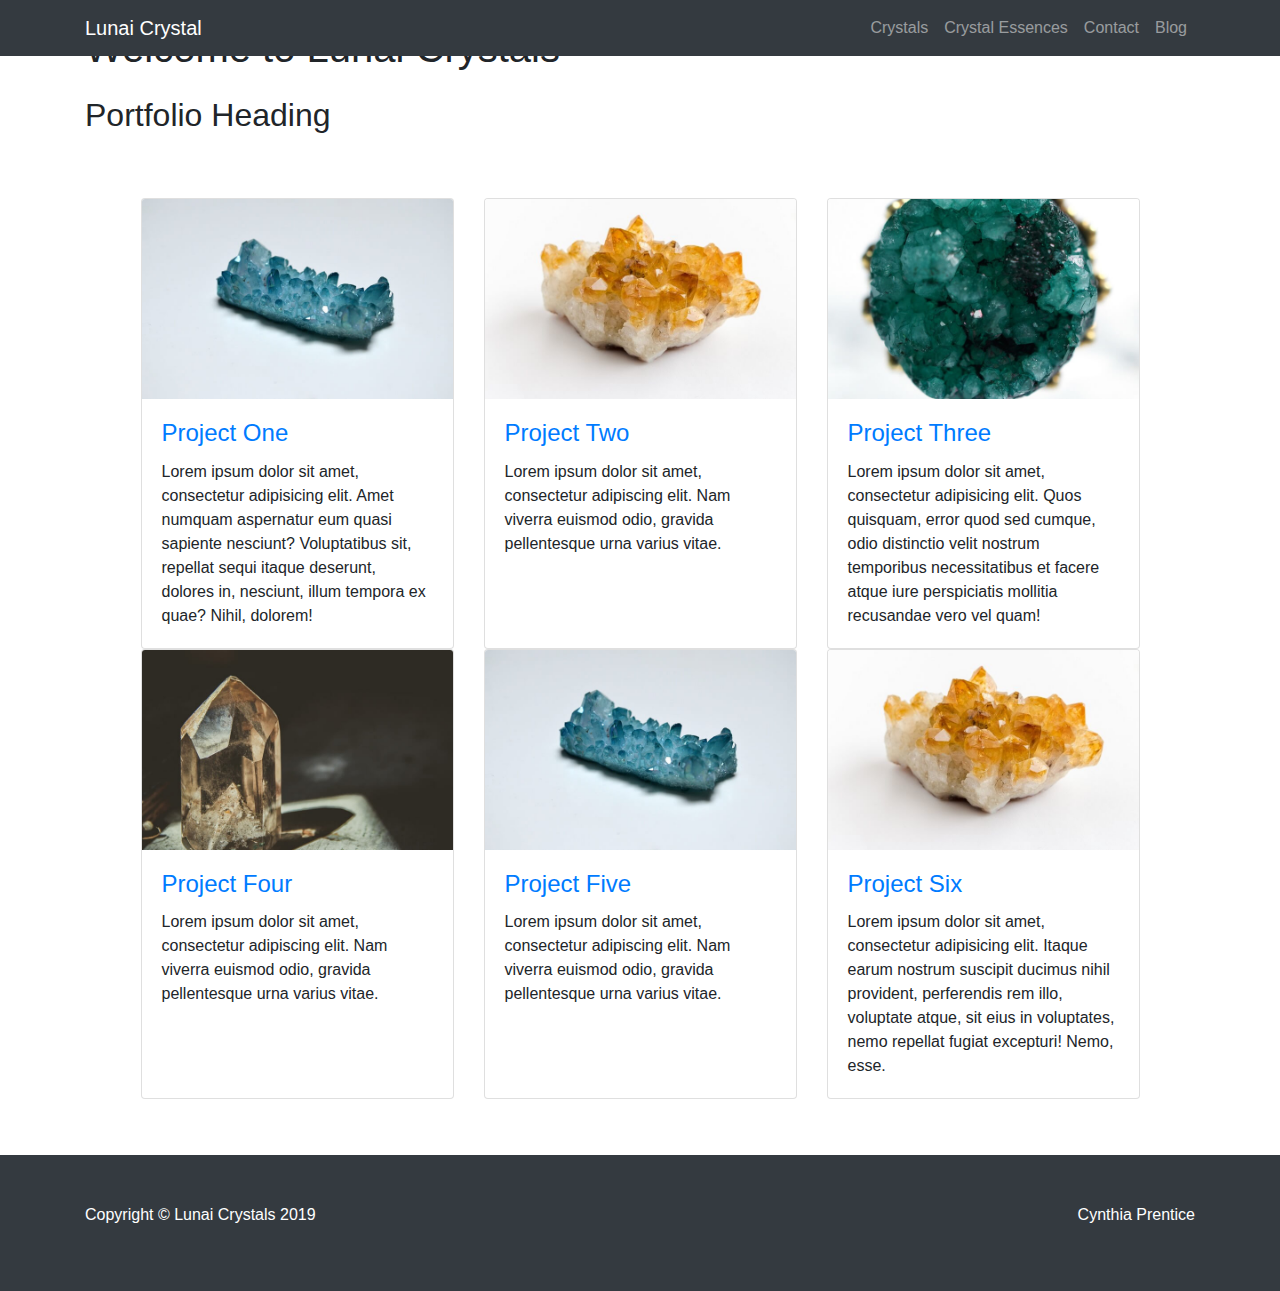
==== commit c96602f4: "added img-fluid class to images, updated map, fixed blog image" ====
--- a/index.html
+++ b/index.html
@@ -107,7 +107,7 @@
     <div class="row">
       <div class="col-lg-4 col-sm-6 portfolio-item">
         <div class="card h-100">
-          <a href="#"><img class="card-img-top" src="images/Portfolio/Aqua_700x450.jpg" alt="Aqua Crystal"></a>
+          <a href="#"><img class="card-img-top img-fluid" src="images/Portfolio/Aqua_700x450.jpg" alt="Aqua Crystal"></a>
           <div class="card-body">
             <h4 class="card-title">
               <a href="#">Project One</a>
@@ -120,7 +120,7 @@
       </div>
       <div class="col-lg-4 col-sm-6 portfolio-item">
         <div class="card h-100">
-          <a href="#"><img class="card-img-top" src="images/Portfolio/Citrine_700x450.jpg" alt="Citrine"></a>
+          <a href="#"><img class="card-img-top img-fluid" src="images/Portfolio/Citrine_700x450.jpg" alt="Citrine"></a>
           <div class="card-body">
             <h4 class="card-title">
               <a href="#">Project Two</a>
@@ -132,7 +132,7 @@
       </div>
       <div class="col-lg-4 col-sm-6 portfolio-item">
         <div class="card h-100">
-          <a href="#"><img class="card-img-top" src="images/Portfolio/Druzy_700x450.jpg" alt="Druzy Crystal"></a>
+          <a href="#"><img class="card-img-top img-fluid" src="images/Portfolio/Druzy_700x450.jpg" alt="Druzy Crystal"></a>
           <div class="card-body">
             <h4 class="card-title">
               <a href="#">Project Three</a>
@@ -145,7 +145,7 @@
       </div>
       <div class="col-lg-4 col-sm-6 portfolio-item">
         <div class="card h-100">
-          <a href="#"><img class="card-img-top" src="images/Portfolio/Quartz_700x450.jpg" alt="Quartz Crystal"></a>
+          <a href="#"><img class="card-img-top img-fluid" src="images/Portfolio/Quartz_700x450.jpg" alt="Quartz Crystal"></a>
           <div class="card-body">
             <h4 class="card-title">
               <a href="#">Project Four</a>
@@ -157,7 +157,7 @@
       </div>
       <div class="col-lg-4 col-sm-6 portfolio-item">
         <div class="card h-100">
-          <a href="#"><img class="card-img-top" src="images/Portfolio/Aqua_700x450.jpg" alt="Aqua Crystal"></a>
+          <a href="#"><img class="card-img-top img-fluid" src="images/Portfolio/Aqua_700x450.jpg" alt="Aqua Crystal"></a>
           <div class="card-body">
             <h4 class="card-title">
               <a href="#">Project Five</a>
@@ -169,7 +169,7 @@
       </div>
       <div class="col-lg-4 col-sm-6 portfolio-item">
         <div class="card h-100">
-          <a href="#"><img class="card-img-top" src="images/Portfolio/Citrine_700x450.jpg" alt="Citrine"></a>
+          <a href="#"><img class="card-img-top img-fluid" src="images/Portfolio/Citrine_700x450.jpg" alt="Citrine"></a>
           <div class="card-body">
             <h4 class="card-title">
               <a href="#">Project Six</a>
--- a/css/style.css
+++ b/css/style.css
@@ -9,4 +9,30 @@
 .flex-element {
     flex: 0 1 auto;
    
+}
+
+/* Style buttons*/
+.btn-primary {
+    background-color: #ff0090;
+    border-color:#ff0090;
+}
+.btn-primary:hover {
+    background-color: black;
+}
+
+/* style product pages*/
+.row {
+    padding: 5%;
+}
+div.row:nth-of-type(even){
+    background-color:pink;
+}
+
+
+/* style visited liks */
+
+a:visited {
+    color:git#90ee90;
+
+
 }